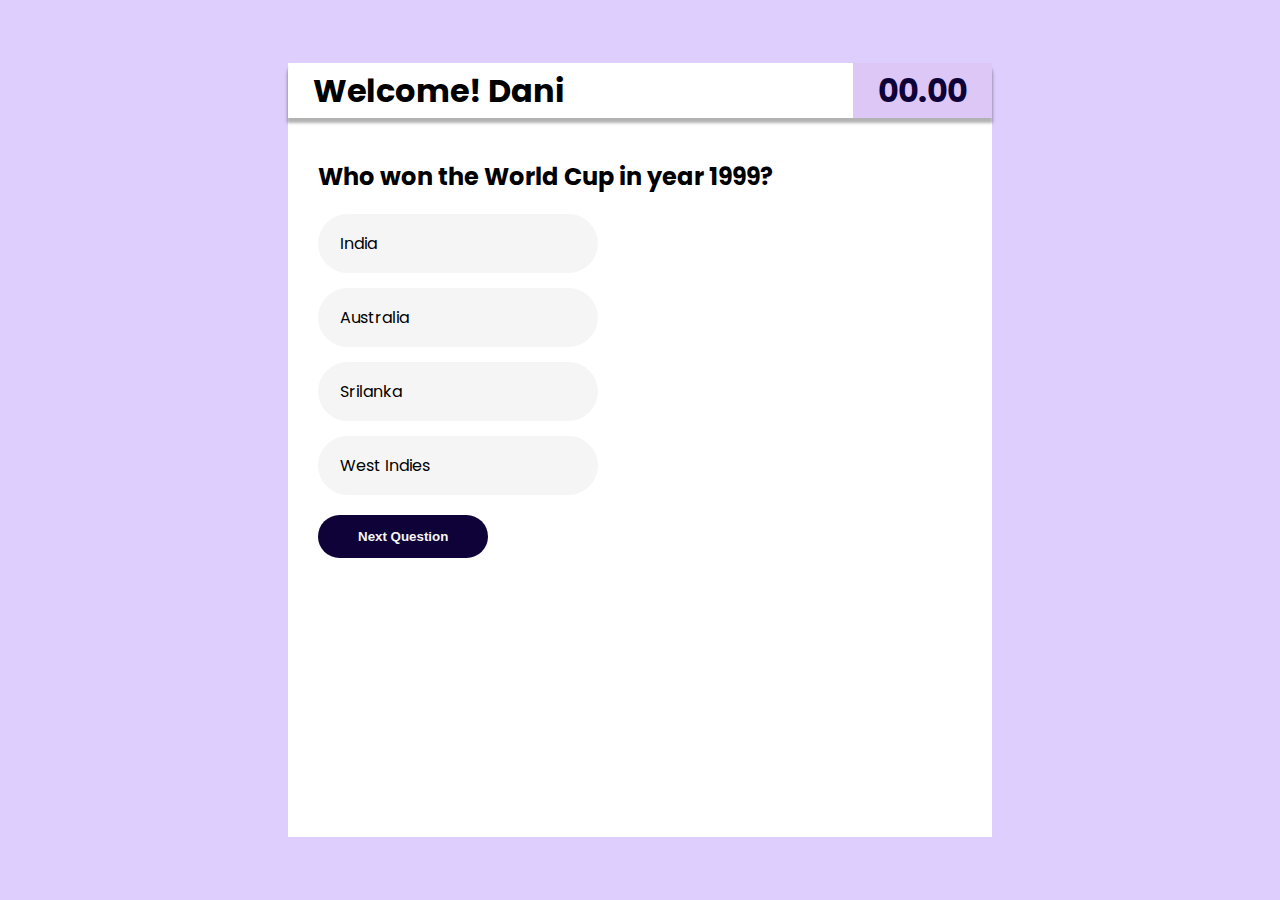
==== quiz.html @ 39a8a755 "Working on JS functionalites of correct answer" ====
<!DOCTYPE html>
<html lang="en">

<head>
    <meta charset="UTF-8">
    <meta name="viewport" content="width=device-width, initial-scale=1.0">
    <!-- Google Fonts  -->
    <link href="https://fonts.googleapis.com/css2?family=Poppins&display=swap" rel="stylesheet">
    <!-- CSS  -->
    <link rel="stylesheet" href="styling.css">
    <title>Quiz Application</title>
</head>

<body>
    <div class="wrapper">
        <div class="quiz">
            <div class="quiz-header">
                <div class="quiz-user">
                    <h1>Welcome! Dani</h1>
                </div>
                <div class="quiz-timer">
                    <h1>00.00</h1>
                </div>
            </div>
            <div class="quiz-body">
                <div id="questions">
                    <!-- <h2>Who won the World Cup in year 1999?</h2>
                    <ul class="option-group">
                        <li class="option">Option 1</li>
                        <li class="option">Option 2</li>
                        <li class="option">Option 3</li>
                        <li class="option">Option 4</li>
                    </ul> -->
                </div>
                <button class="btn-next" onclick="nextQuestion();">Next Question</button>
            </div>
        </div>
    </div>

    <script src="app.js"></script>
</body>

</html>
---- styling.css ----
* {
        margin: 0;
        padding: 0;
        box-sizing: border-box;
    }
    
    body {
        width: 100vw;
        height: 100vh;
        background-color: rgb(51, 161, 161);
        font-family: 'Poppins', sans-serif;
    }
    
    .wrapper {
        display: flex;
        justify-content: center;
        align-items: center;
        width: 100vw;
        height: 100vh;
        background-color: rgb(222, 206, 253)
    }
    
    .welcome-text {
        width: 400px;
    }
    
    .welcome-form input,
    .welcome-form button {
        display: block;
        width: 100%;
    }
    
    .welcome-form input {
        margin-bottom: 15px;
        padding: 2px;
        background-color: transparent;
        border: none;
        outline: none;
        border-bottom: 2px solid rgb(14, 2, 56);
        font-size: 25px;
        text-align: center;
        font-weight: 700;
    }
    
    .welcome-form button {
        font-size: 23px;
        font-weight: 800;
        padding: 20px 0px;
        border: none;
        background-color: #ffffff;
        color: rgb(14, 2, 56);
        border-radius: 74px;
        cursor: pointer;
        transition: 0.5s all;
    }
    
    .welcome-form button:hover {
        transform: translateY(-5px);
        cursor: pointer;
    }
    
    .welcome-form input:focus,
    .welcome-form button:focus {
        outline: none;
    }
    /* Quiz.html  */
    
    .quiz {
        display: grid;
        grid-template-rows: 55px auto;
        width: 55%;
        height: 86%;
        background-color: #ffffff;
        outline: none;
    }
    
    .quiz-header {
        display: flex;
        justify-content: space-between;
        background-color: #ffffff;
        border-top-left-radius: 7px;
        border-top-right-radius: 7px;
        box-shadow: 0px 4px 3px 1px rgba(0, 0, 0, 0.3);
        z-index: 1;
    }
    
    .quiz-body {
        margin-top: 3%;
        padding: 20px 30px;
    }
    
    .quiz-user {
        display: flex;
        align-items: center;
        padding-left: 25px;
    }
    
    .quiz-timer {
        display: flex;
        align-items: center;
        color: rgb(14, 2, 56);
        background-color: rgb(220, 199, 247);
        padding: 0 25px;
    }
    
    .option-group {
        list-style-type: none;
        margin: 20px 0;
    }
    
    .option {
        background-color: whitesmoke;
        width: 280px;
        padding: 15px 20px;
        margin-bottom: 15px;
        border-radius: 75px;
        border: 2px solid transparent;
        transition: 0.3s all;
    }
    
    .option:hover {
        font-weight: bolder;
        color: rgb(14, 2, 56);
        border: 3px solid rgb(14, 2, 56);
        cursor: pointer;
    }
    
    .btn-next {
        font-weight: bolder;
        background-color: rgb(14, 2, 56);
        color: whitesmoke;
        border: none;
        outline: none;
        border-radius: 40px;
        padding: 14px 40px;
        transition: 0.4s all;
    }
    
    .btn-next:hover {
        cursor: pointer;
        color: rgb(14, 2, 56);
        background-color: whitesmoke;
        box-shadow: 0px 0px 6px 1px rgba(0, 0, 0, 0.4);
    }
    
    .active {
        background-color: rgb(14, 2, 56);
        color: whitesmoke;
    }
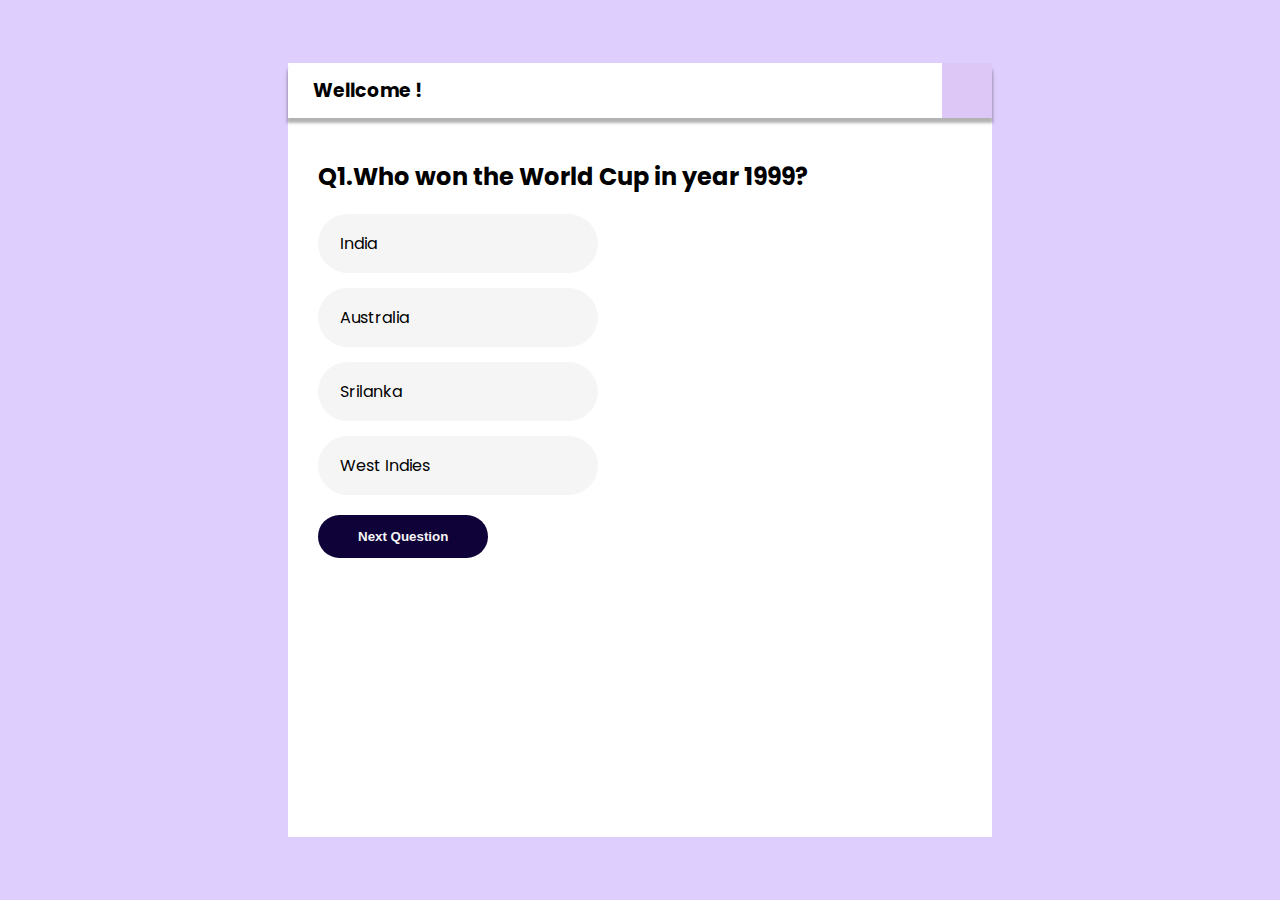
==== commit cd532ef4: "All done except points got by user" ====
--- a/quiz.html
+++ b/quiz.html
@@ -16,10 +16,10 @@
         <div class="quiz">
             <div class="quiz-header">
                 <div class="quiz-user">
-                    <h1>Welcome! Dani</h1>
+                    <h3 class="">Wellcome ! <span class="name"></span> </h3>
                 </div>
                 <div class="quiz-timer">
-                    <h1>00.00</h1>
+                    <h1><span class="time"></span></h1>
                 </div>
             </div>
             <div class="quiz-body">
@@ -38,6 +38,8 @@
     </div>
 
     <script src="app.js"></script>
+    <script src="userInfo.js"></script>
+    <script src="timer.js"></script>
 </body>
 
 </html>--- a/styling.css
+++ b/styling.css
@@ -146,4 +146,21 @@
     .active {
         background-color: rgb(14, 2, 56);
         color: whitesmoke;
+    }
+    /* end.html  */
+    
+    .bg-end {
+        background-color: rgb(8, 85, 40) !important;
+    }
+    
+    .award-icon {
+        font-size: 376px;
+        color: white;
+        margin-bottom: 15px;
+    }
+    
+    .user {
+        font-size: 130%;
+        text-align: center;
+        color: white;
     }